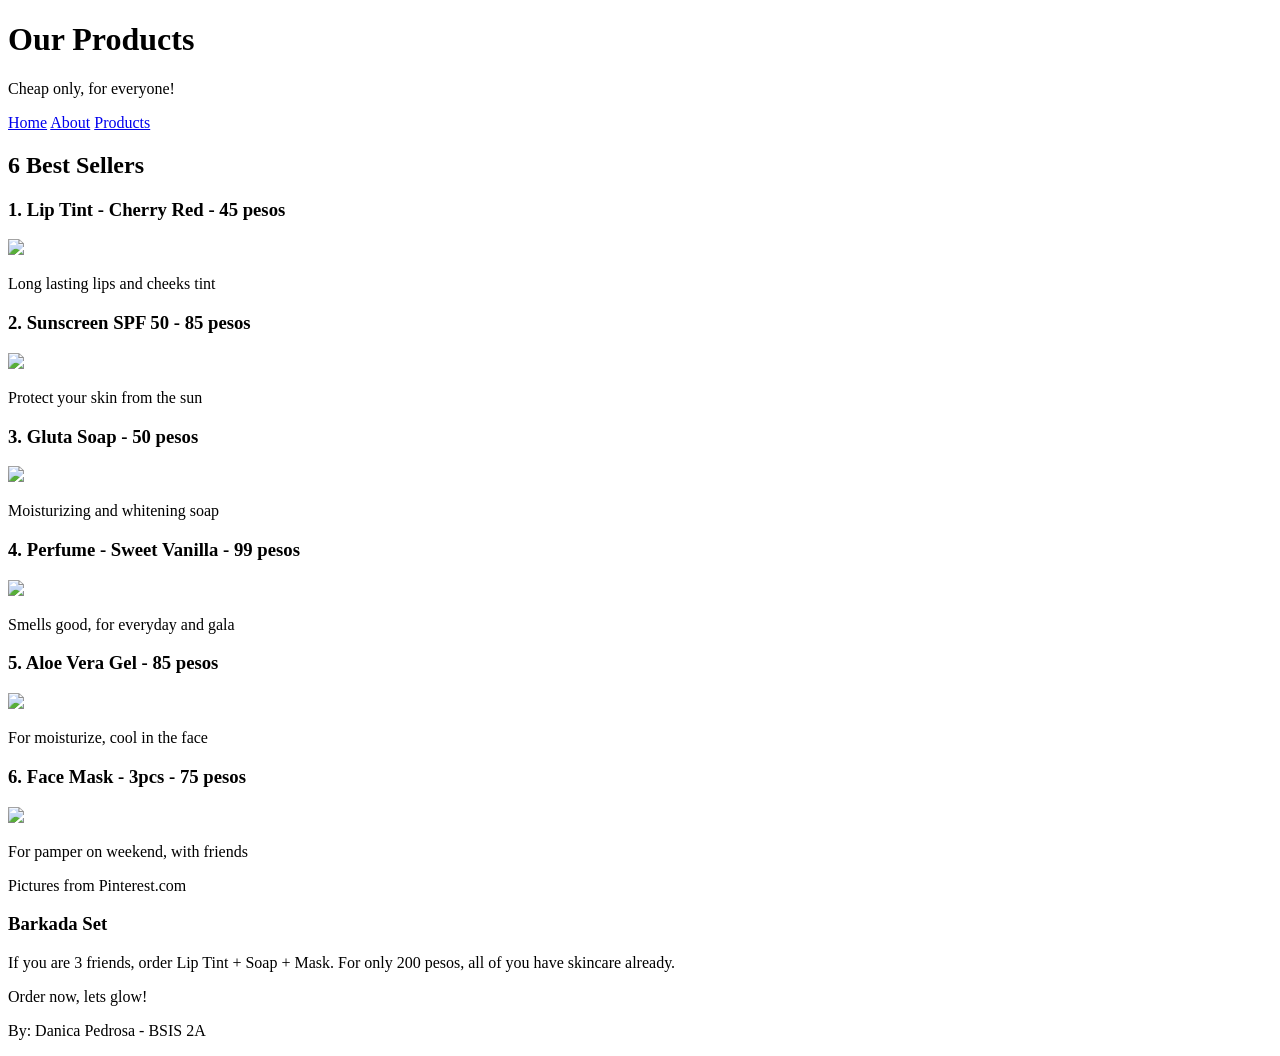
==== gallery.html @ b4be5bf4 "Add files via upload" ====
<!DOCTYPE html>
<html>
<head>
    <title>Products | Kikay Glow</title>
    <link rel="stylesheet" href="css/style.css">
</head>
<body>

    <div class="header">
        <h1>Our Products</h1>
        <p>Cheap only, for everyone!</p>
    </div>

    <div class="nav">
        <a href="index.html">Home</a>
        <a href="about.html">About</a>
        <a href="gallery.html">Products</a>
    </div>

    <div class="main">
        <h2>6 Best Sellers</h2>

        <h3>1. Lip Tint - Cherry Red - 45 pesos</h3>
        <img src="images/liptint.jpg" width="250">
        <p>Long lasting lips and cheeks tint</p>

        <h3>2. Sunscreen SPF 50 - 85 pesos</h3>
        <img src="images/sunscreen.jpg" width="250">
        <p>Protect your skin from the sun</p>

        <h3>3. Gluta Soap - 50 pesos</h3>
        <img src="images/soap.jpg" width="250">
        <p>Moisturizing and whitening soap</p>

        <h3>4. Perfume - Sweet Vanilla - 99 pesos</h3>
        <img src="images/perfume.jpg" width="250">
        <p>Smells good, for everyday and gala</p>

        <h3>5. Aloe Vera Gel - 85 pesos</h3>
        <img src="images/aloeveragel.jpg" width="250">
        <p>For moisturize, cool in the face</p>

        <h3>6. Face Mask - 3pcs - 75 pesos</h3>
        <img src="images/mask.jpg" width="250">
        <p>For pamper on weekend, with friends</p>

        <p>Pictures from Pinterest.com</p>

        <h3>Barkada Set</h3>
        <p>If you are 3 friends, order Lip Tint + Soap + Mask. For only 200 pesos, all of you have skincare already.</p>
    </div>

    <div class="footer">
        <p>Order now, lets glow!</p>
        <p>By: Danica Pedrosa - BSIS 2A</p>
    </div>

</body>
</html>
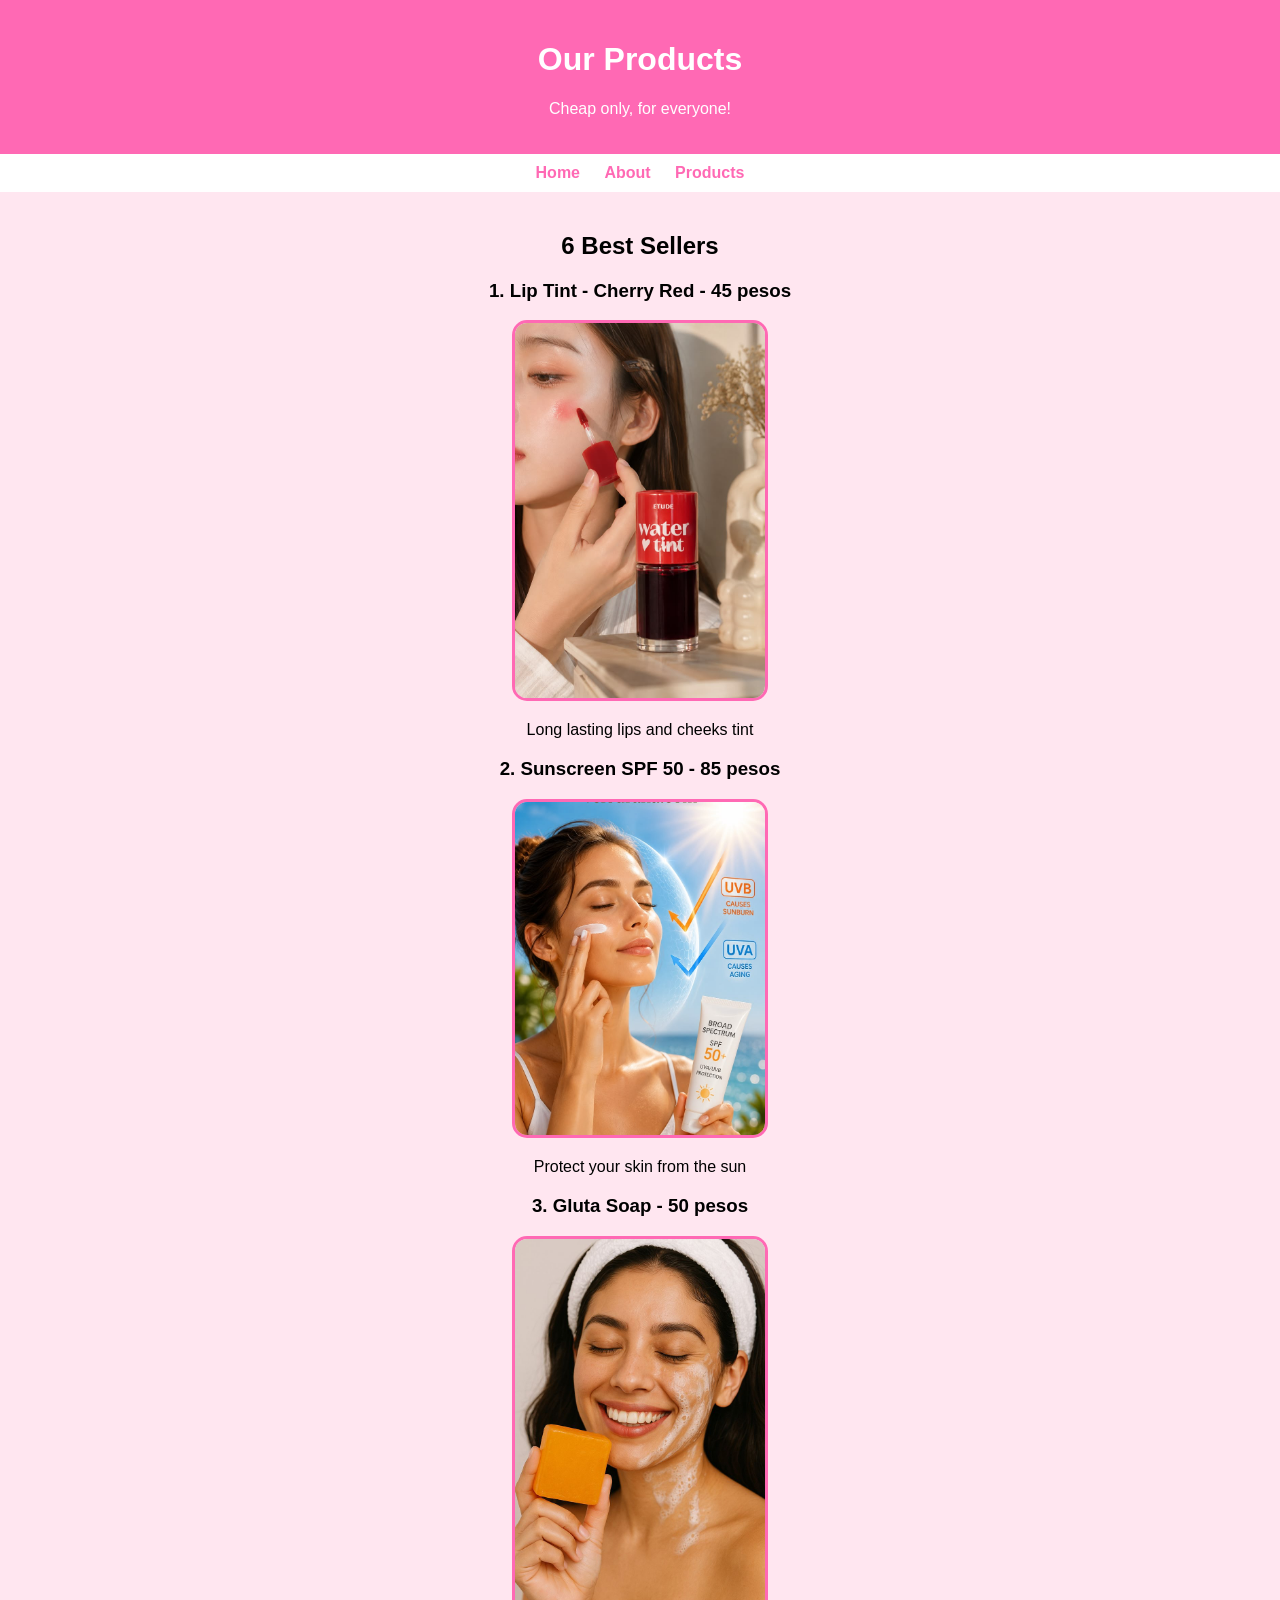
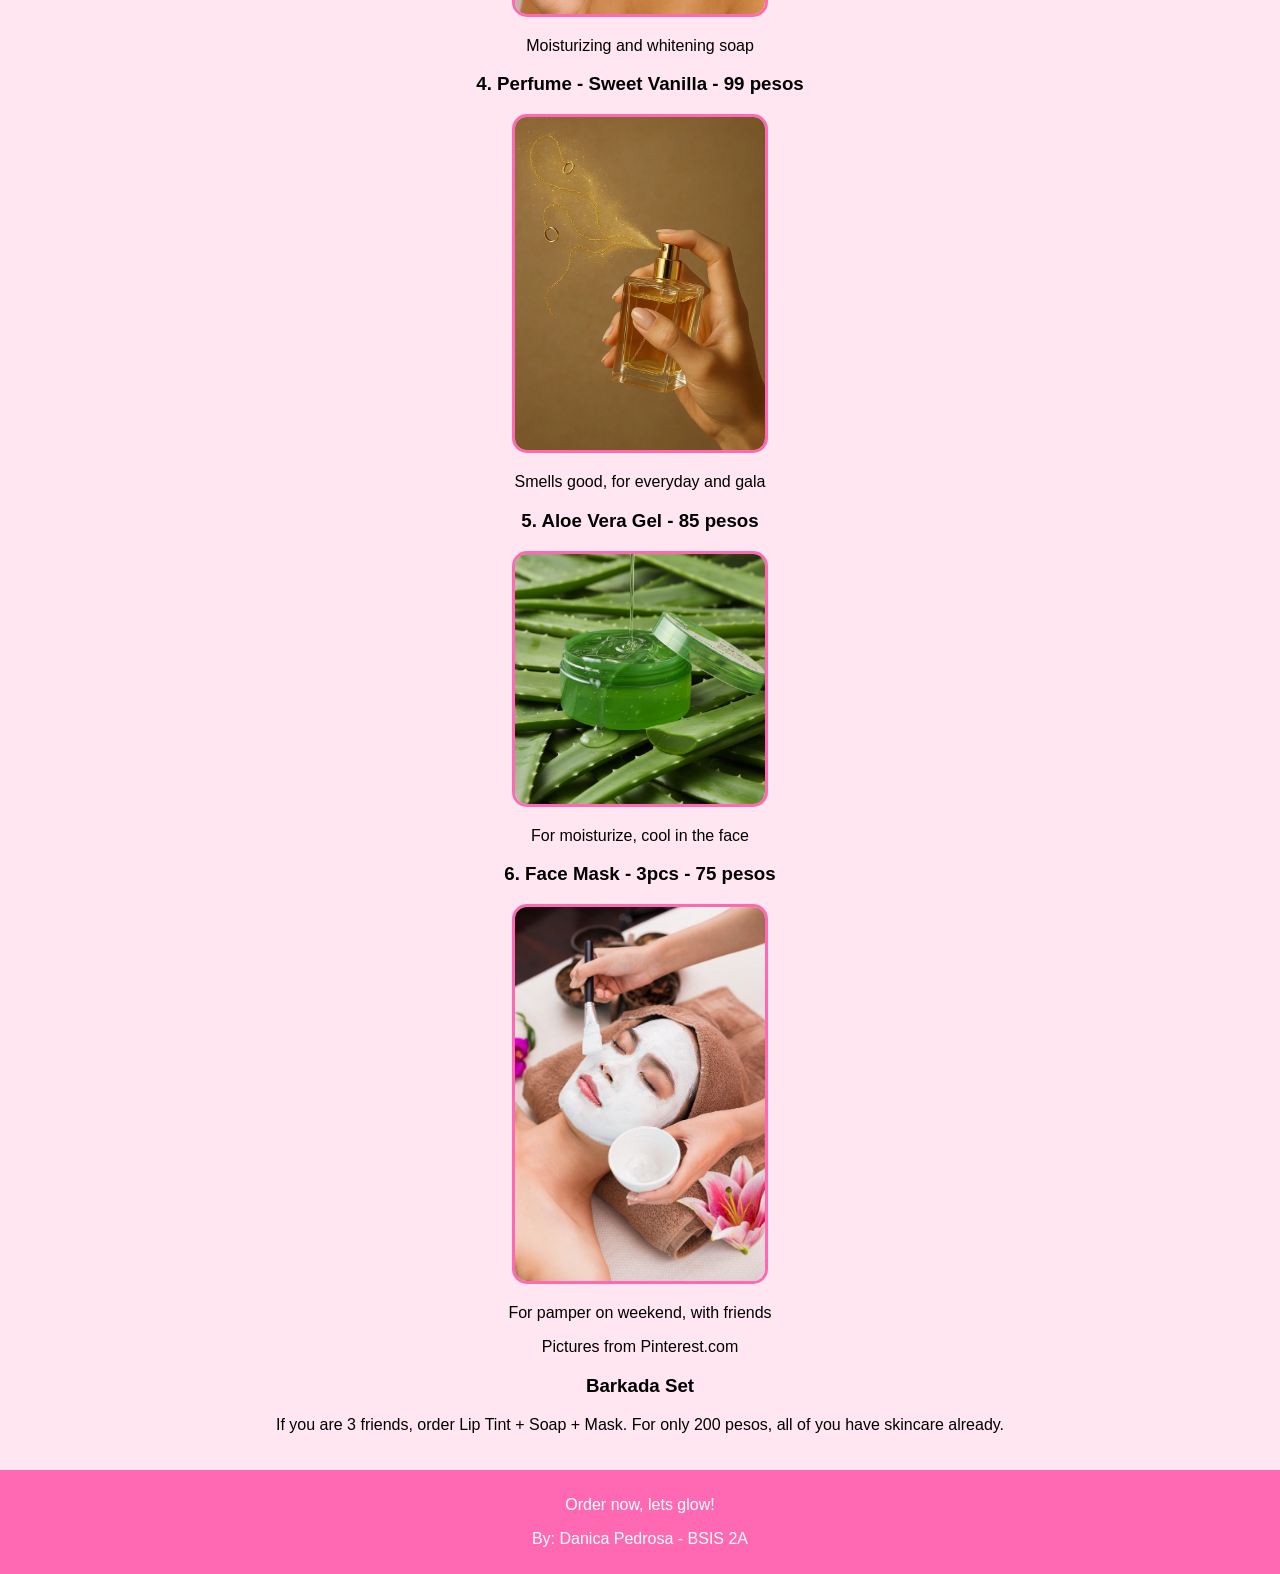
==== commit 232a9d64: "Update gallery.html" ====
--- a/gallery.html
+++ b/gallery.html
@@ -21,27 +21,27 @@
         <h2>6 Best Sellers</h2>
 
         <h3>1. Lip Tint - Cherry Red - 45 pesos</h3>
-        <img src="images/liptint.jpg" width="250">
+        <img src="liptint.jpg" width="250">
         <p>Long lasting lips and cheeks tint</p>
 
         <h3>2. Sunscreen SPF 50 - 85 pesos</h3>
-        <img src="images/sunscreen.jpg" width="250">
+        <img src="sunscreen.jpg" width="250">
         <p>Protect your skin from the sun</p>
 
         <h3>3. Gluta Soap - 50 pesos</h3>
-        <img src="images/soap.jpg" width="250">
+        <img src="soap.jpg" width="250">
         <p>Moisturizing and whitening soap</p>
 
         <h3>4. Perfume - Sweet Vanilla - 99 pesos</h3>
-        <img src="images/perfume.jpg" width="250">
+        <img src="perfume.jpg" width="250">
         <p>Smells good, for everyday and gala</p>
 
         <h3>5. Aloe Vera Gel - 85 pesos</h3>
-        <img src="images/aloeveragel.jpg" width="250">
+        <img src="aloeveragel.jpg" width="250">
         <p>For moisturize, cool in the face</p>
 
         <h3>6. Face Mask - 3pcs - 75 pesos</h3>
-        <img src="images/mask.jpg" width="250">
+        <img src="mask.jpg" width="250">
         <p>For pamper on weekend, with friends</p>
 
         <p>Pictures from Pinterest.com</p>
@@ -56,4 +56,4 @@
     </div>
 
 </body>
-</html>+</html>
--- a/css/style.css
+++ b/css/style.css
@@ -0,0 +1,39 @@
+body {
+    background-color: #ffe6f0;
+    font-family: Arial;
+    text-align: center;
+    margin: 0;
+}
+
+.header {
+    background-color: #ff69b4;
+    color: white;
+    padding: 20px;
+}
+
+.nav {
+    background-color: white;
+    padding: 10px;
+}
+
+.nav a {
+    color: #ff69b4;
+    margin: 10px;
+    text-decoration: none;
+    font-weight: bold;
+}
+
+.main {
+    padding: 20px;
+}
+
+.main img {
+    border-radius: 15px;
+    border: 3px solid #ff69b4;
+}
+
+.footer {
+    background-color: #ff69b4;
+    color: white;
+    padding: 10px;
+}
